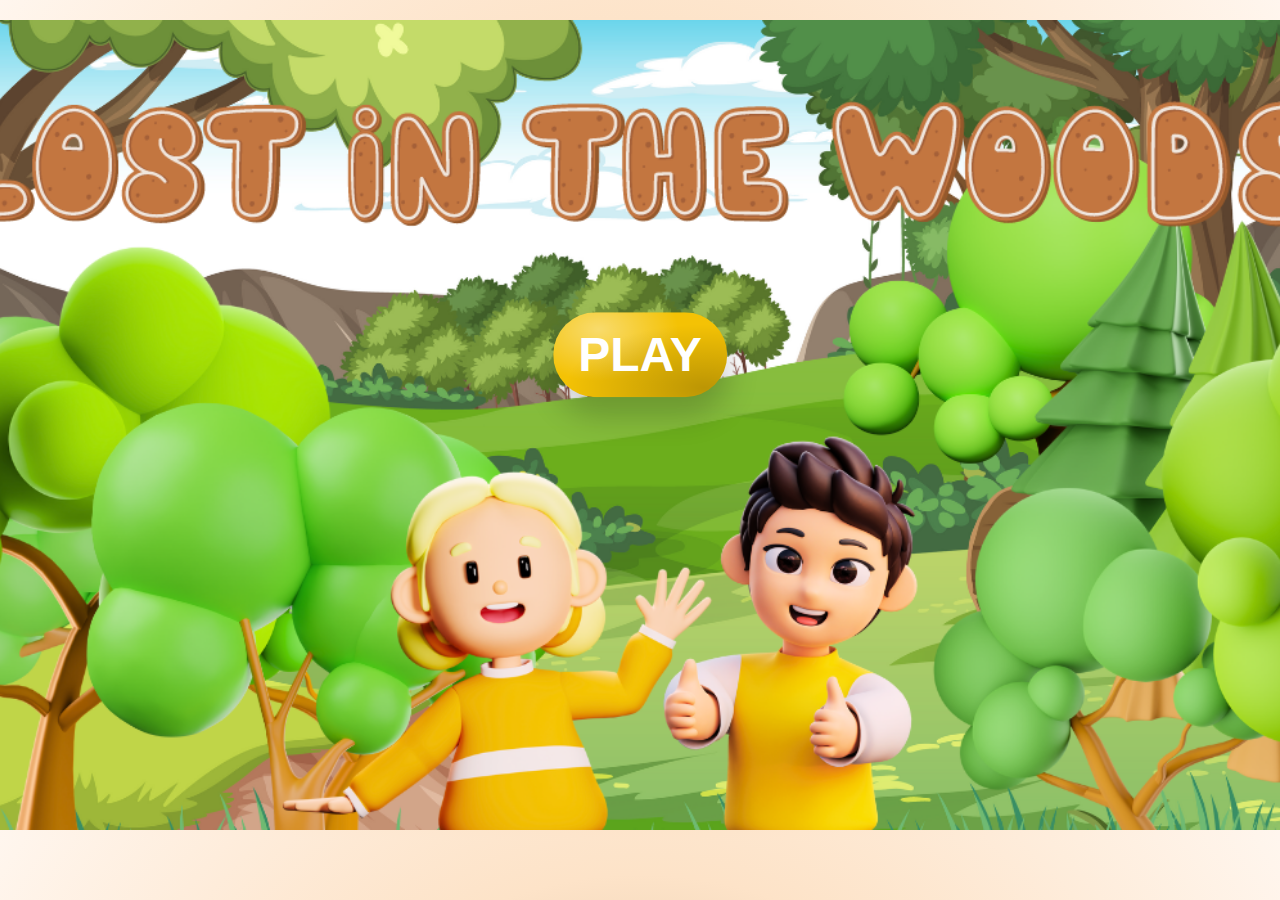
==== index.html @ 61152f68 "Design, pages, buttons" ====
<!DOCTYPE html>
<html lang="en">
  <head>
    <meta charset="UTF-8" />
    <meta name="viewport" content="width=device-width, initial-scale=1.0" />
    <title>Game</title>
    <link rel="stylesheet" href="./index.css" />
    <script type="module" src="./index.js"></script>
    <link
      href="https://cdnjs.cloudflare.com/ajax/libs/font-awesome/6.0.0-beta3/css/all.min.css"
      rel="stylesheet"
    />
  </head>
  <body>
    <header>
      <!-- <h1>Game title</h1> -->
    </header>
    <section id="welcome-section">
      <div class="welcome-background">
        <img src="../images/other/background.png" alt="background" />
      </div>
      <!-- <ul>
        <li>Rule-1</li>
        <li>Rule-2</li>
        <li>Rule-3</li>
        <li>Rule-4</li>
      </ul> -->
      <div class="button-welcome">
        <button id="start-game">PLAY</button>
        <!-- <button id="story-game">Story</button> -->
      </div>
    </section>

    <!-- GAME CONTAINER -->
    <!-- !! check because after adding points rules, score and PR are shown on the first page -->
    <section hidden id="game-section">
      <div hidden id="banner-game">
        <button id="back-home">
          <a href="./index.html">
            <svg width="120" height="120">
              <image
                xlink:href="./images/other/home2.svg"
                width="120"
                height="120"
              />
            </svg>
          </a>
        </button>
        <svg width="1200" height="180">
          <image
            xlink:href="./images/other/gamebanner.svg"
            width="1200"
            height="180"
          />
        </svg>
      </div>
      <div hidden id="game-container">
        <div hidden id="score-container">
          <div class="card-sco">
            <svg class="board-sco" width="300" height="200">
              <image
                xlink:href="./images/other/board.svg"
                width="300"
                height="300"
              />
            </svg>
            <h2>SCORE</h2>
            <p><span id="score"></span></p>
          </div>
        </div>
        <!-- Works without hidding game-div at first and then make it visible. -->
        <div id="game-div">
          <div id="game"></div>
        </div>
        <div id="points-container">
          <div hidden id="points-rules">
            <div class="card-point">
              <svg class="board-points" width="300" height="200">
                <image
                  xlink:href="./images/other/board.svg"
                  width="300"
                  height="300"
                />
              </svg>
            <h2>POINTS</h2>
            <div id="points-infos">
              <div id="points-treasure">
                <h3>Treasures : + 15 points</h3>
                <div class="treasure-svg">
                  <svg width="40" height="40">
                    <image
                      xlink:href="./images/treasures/treasure_1.svg"
                      width="40"
                      height="40"
                    />
                  </svg>
                  <svg width="40" height="40">
                    <image
                      xlink:href="./images/treasures/treasure_2.svg"
                      width="40"
                      height="40"
                    />
                  </svg>
                  <svg width="40" height="40">
                    <image
                      xlink:href="./images/treasures/treasure_3.svg"
                      width="40"
                      height="40"
                    />
                  </svg>
                  <svg width="40" height="40">
                    <image
                      xlink:href="./images/treasures/treasure_4.svg"
                      width="40"
                      height="40"
                    />
                  </svg>
                </div>
              </div>
              <div id="points-help">
                <h3>Help : + 10 points</h3>
                <div class="help-svg">
                  <svg width="40" height="40">
                    <image
                      xlink:href="./images/help/help_1.svg"
                      width="40"
                      height="40"
                    />
                  </svg>
                  <svg width="40" height="40">
                    <image
                      xlink:href="./images/help/help_2.svg"
                      width="40"
                      height="40"
                    />
                  </svg>
                  <svg width="40" height="40">
                    <image
                      xlink:href="./images/help/help_3.svg"
                      width="40"
                      height="40"
                    />
                  </svg>
                  <svg width="40" height="40">
                    <image
                      xlink:href="./images/help/help_4.svg"
                      width="40"
                      height="40"
                    />
                  </svg>
                  <svg width="40" height="40">
                    <image
                      xlink:href="./images/help/help_5.svg"
                      width="40"
                      height="40"
                    />
                  </svg>
                  </div>
              </div>
              <div id="points-keys">
                <h3>One backpack : + 10 points</h3>
                <div class="keys-svg">
                  <svg width="40" height="40">
                    <image
                      xlink:href="./images/keys/key_5.svg"
                      width="40"
                      height="40"
                    />
                  </svg>
                  <svg width="40" height="40">
                    <image
                      xlink:href="./images/keys/key_6.svg"
                      width="40"
                      height="40"
                    />
                  </svg>
                  <svg width="40" height="40">
                    <image
                      xlink:href="./images/keys/key_7.svg"
                      width="40"
                      height="40"
                    />
                  </svg>
                  <svg width="40" height="40">
                    <image
                      xlink:href="./images/keys/key_8.svg"
                      width="40"
                      height="40"
                    />
                  </svg>
              </div>
              <div id="points-villains">
                <h3>Monkeys : - 50 points</h3>
                <div class="monkeys-svg">
                  <svg width="40" height="40">
                    <image
                      xlink:href="./images/villains/villain.svg"
                      width="40"
                      height="40"
                    />
                  </svg>
                  <svg width="40" height="40">
                    <image
                      xlink:href="./images/villains/villain_2.svg"
                      width="40"
                      height="40"
                    />
                  </svg>
                  <svg width="40" height="40">
                    <image
                      xlink:href="./images/villains/villain_3.svg"
                      width="40"
                      height="40"
                    />
                  </svg>
              </div>
              <div id="points-steps">
                <h3>- 2 points / step</h3>
              </div>
            </div>
          </div>
        </div>
      </div>
    </section>

    <!-- TREASURES MESSAGE -->
    <dialog id="dialog-treasure">
      <!-- show the svg of the treasure? -->
      <p>Treasure found! Well done, adventurer!</p>
      <p>+ 15 points</p>
    </dialog>

    <!-- NEED THE KEY MESSAGE -->
    <dialog id="key-needed">
      <p>You need to find Nicole's backpack first</p>
    </dialog>

    <!-- KEY FOUND MESSAGE -->
    <dialog id="dialog-key">
      <!-- show the svg of the treasure? -->
      <p>Yay you found the key</p>
      <p>+ 25 points</p>
    </dialog>

    <!-- VILLAINS MESSAGE -->
    <dialog id="dialog-villains">
      <!-- show the svg of the treasure? -->
      <p>Looks like we've got company!</p>
      <p>- 50 points</p>
    </dialog>

    <!-- HELP MESSAGE -->
    <dialog id="dialog-help">
      <!-- show the svg of the treasure? -->
      <p>Resources secured, let's make good use of them!</p>
      <p>+ 10 points</p>
    </dialog>
    <!-- LEVEL MESSAGE -->
    <dialog id="dialog-level">
      <p>Congrats, -nameofthehero- found is way out!</p>
      <p>Your score: <span></span></p>
      <button id="next-level">Next Level</button>
      <button id="quit-game">Quit</button>
    </dialog>

    <!-- END GAME MESSAGE -->
    <dialog id="dialog-endgame">
      <p>See you next time !</p>
    </dialog>

    <!-- GAMEOVER MESSAGE -->
    <dialog id="dialog-gameover">
      <p>Game Over! Your score is 0.</p>
      <button id="restart-game">Restart ?</button>
      <button id="end-game">Quit</button>
    </dialog>

    <!-- FINISH MESSAGE -->
    <dialog id="dialog-finish">
      <p>Congrats, you have finished !</p>
      <!-- <p>Your score: <span></span></p> -->
      <button id="end-game">Quit</button>
    </dialog>
  </body>
</html>
---- index.css ----
@import url("./styles/general.css");
@import url("./styles/img_walls.css");
@import url("./styles/img_treasures.css");
@import url("./styles/img_villains.css");
@import url("./styles/img_keys.css");
@import url("./styles/img_help.css");
@import url("./styles/img_players.css");
@import url("./styles/img_exit.css");
@import url("./styles/button.css");
@import url("./styles/bye.css");
@import url("./styles/cards.css");
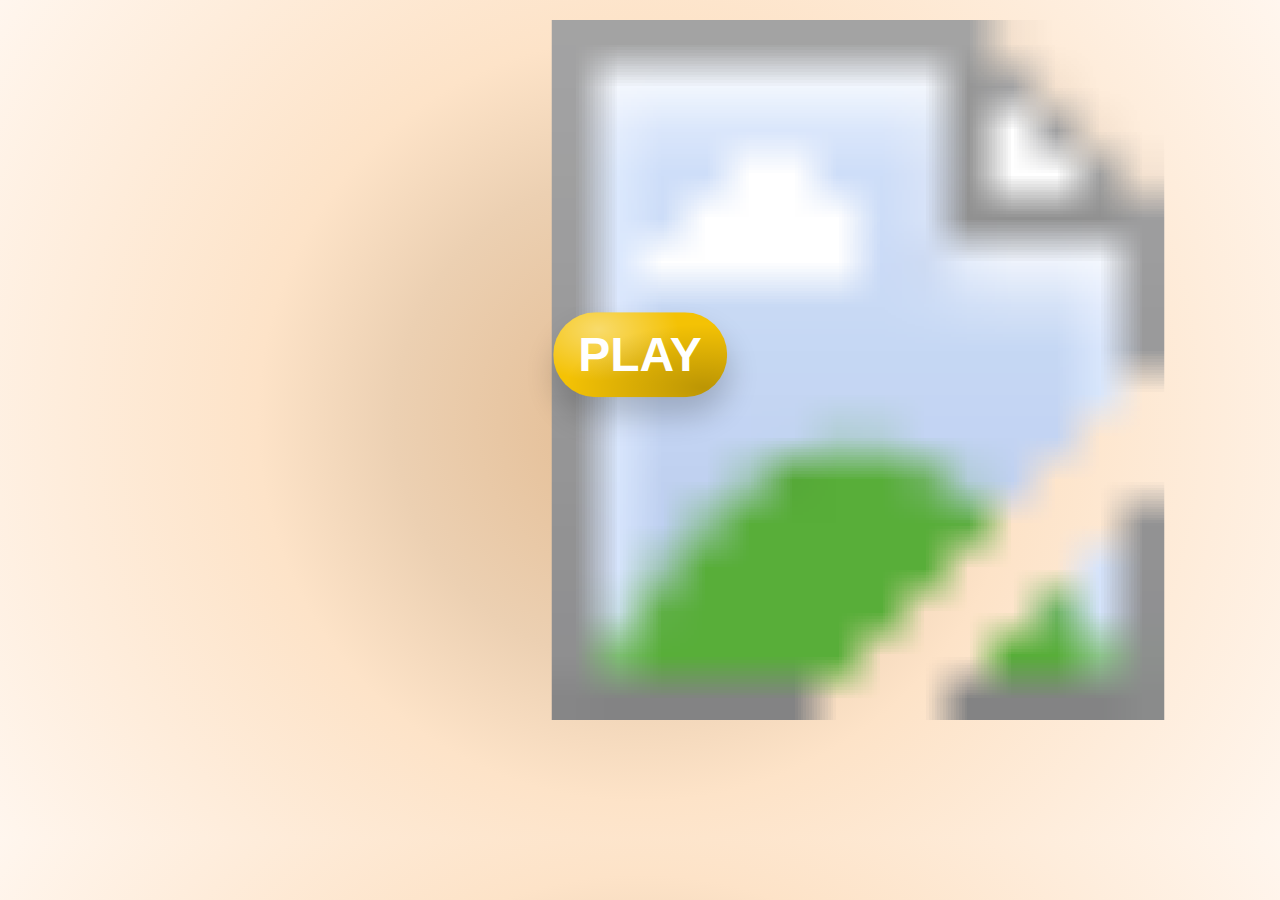
==== commit 6be9a769: "Fix banner" ====
--- a/index.html
+++ b/index.html
@@ -17,7 +17,14 @@
     </header>
     <section id="welcome-section">
       <div class="welcome-background">
-        <img src="../images/other/background.png" alt="background" />
+        <!-- <img src="../images/other/background.png" alt="background" /> -->
+        <svg width="1900" height="700">
+          <image
+            xlink:href="./images/other/bannertest.svg"
+            width="1700"
+            height="700"
+          />
+        </svg>
       </div>
       <!-- <ul>
         <li>Rule-1</li>
@@ -61,7 +68,7 @@
               <image
                 xlink:href="./images/other/board.svg"
                 width="300"
-                height="300"
+                height="240"
               />
             </svg>
             <h2>SCORE</h2>
@@ -79,7 +86,7 @@
                 <image
                   xlink:href="./images/other/board.svg"
                   width="300"
-                  height="300"
+                  height="240"
                 />
               </svg>
             <h2>POINTS</h2>
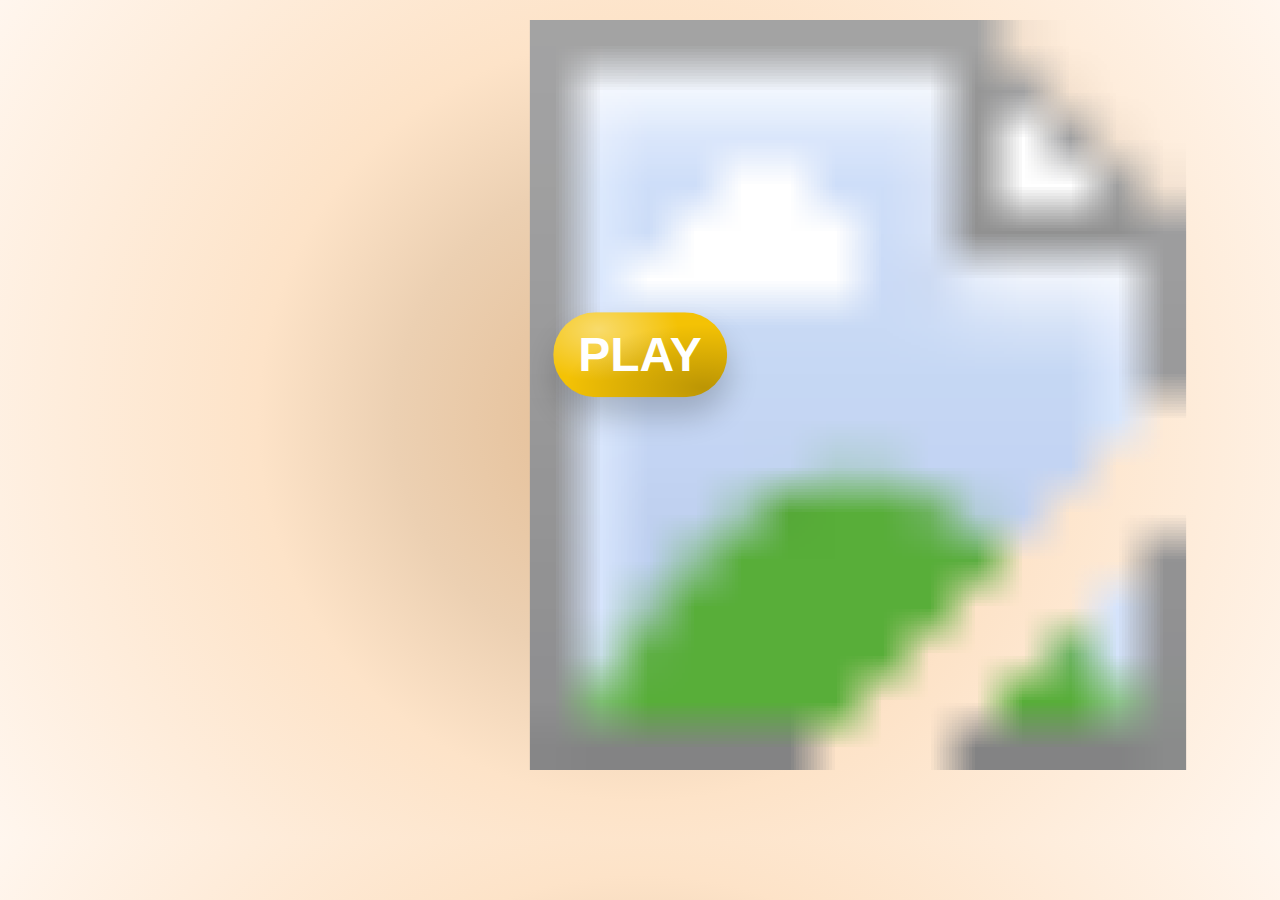
==== commit 99f26eff: "done" ====
--- a/index.html
+++ b/index.html
@@ -18,11 +18,11 @@
     <section id="welcome-section">
       <div class="welcome-background">
         <!-- <img src="../images/other/background.png" alt="background" /> -->
-        <svg width="1900" height="700">
+        <svg width="1900" height="750">
           <image
             xlink:href="./images/other/bannertest.svg"
             width="1700"
-            height="700"
+            height="750"
           />
         </svg>
       </div>
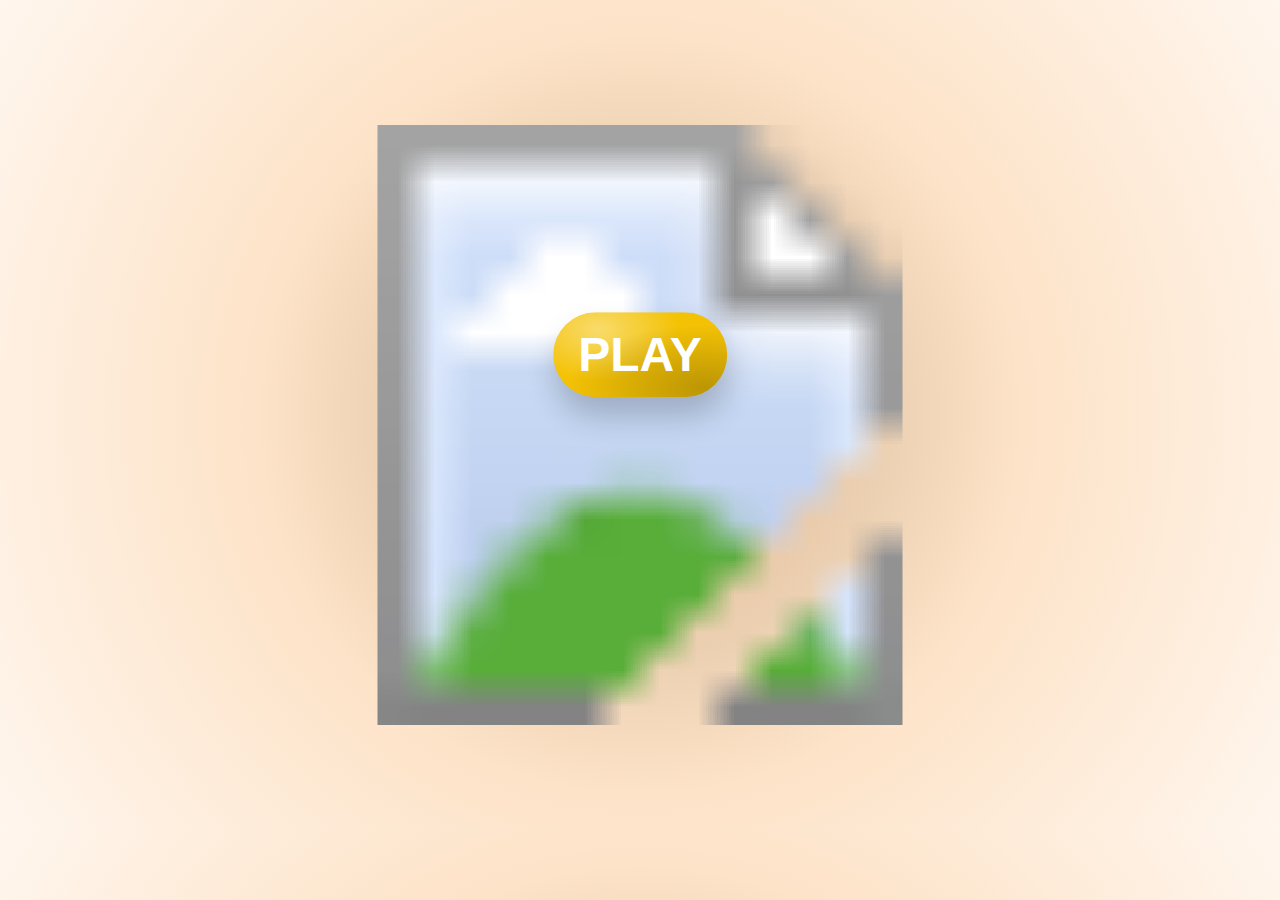
==== commit 40056526: "Fixing and addind svg to dialog, styling" ====
--- a/index.html
+++ b/index.html
@@ -18,11 +18,11 @@
     <section id="welcome-section">
       <div class="welcome-background">
         <!-- <img src="../images/other/background.png" alt="background" /> -->
-        <svg width="1900" height="750">
+        <svg width="1200" height="600">
           <image
             xlink:href="./images/other/bannertest.svg"
-            width="1700"
-            height="750"
+            width="1200"
+            height="600"
           />
         </svg>
       </div>
@@ -53,177 +53,211 @@
             </svg>
           </a>
         </button>
-        <svg width="1200" height="180">
+        <svg width="900" height="160">
           <image
-            xlink:href="./images/other/gamebanner.svg"
-            width="1200"
-            height="180"
+            xlink:href="./images/other/bannergame3.svg"
+            width="900"
+            height="160"
           />
         </svg>
+        <button id="bye-home">
+          <a href="./bye.html">
+            <svg width="80" height="80">
+              <image
+                xlink:href="./images/other/byecr.svg"
+                width="80"
+                height="80"
+              />
+            </svg>
+          </a>
+        </button>
       </div>
       <div hidden id="game-container">
         <div hidden id="score-container">
           <div class="card-sco">
-            <svg class="board-sco" width="300" height="200">
-              <image
-                xlink:href="./images/other/board.svg"
-                width="300"
-                height="240"
-              />
-            </svg>
-            <h2>SCORE</h2>
-            <p><span id="score"></span></p>
-          </div>
-        </div>
-        <!-- Works without hidding game-div at first and then make it visible. -->
-        <div id="game-div">
-          <div id="game"></div>
-        </div>
-        <div id="points-container">
-          <div hidden id="points-rules">
-            <div class="card-point">
-              <svg class="board-points" width="300" height="200">
+            <div class="svg-title">
+              <svg class="board-sco" width="300" height="200">
                 <image
                   xlink:href="./images/other/board.svg"
                   width="300"
                   height="240"
                 />
               </svg>
-            <h2>POINTS</h2>
-            <div id="points-infos">
-              <div id="points-treasure">
-                <h3>Treasures : + 15 points</h3>
-                <div class="treasure-svg">
-                  <svg width="40" height="40">
-                    <image
-                      xlink:href="./images/treasures/treasure_1.svg"
-                      width="40"
-                      height="40"
-                    />
-                  </svg>
-                  <svg width="40" height="40">
-                    <image
-                      xlink:href="./images/treasures/treasure_2.svg"
-                      width="40"
-                      height="40"
-                    />
-                  </svg>
-                  <svg width="40" height="40">
-                    <image
-                      xlink:href="./images/treasures/treasure_3.svg"
-                      width="40"
-                      height="40"
-                    />
-                  </svg>
-                  <svg width="40" height="40">
-                    <image
-                      xlink:href="./images/treasures/treasure_4.svg"
-                      width="40"
-                      height="40"
-                    />
-                  </svg>
+              <h2>SCORE</h2>
+            </div>
+            <div class="instructions">
+              <p><span id="score"></span></p>
+              <br />
+              <h3>What you need to do</h3>
+              <br />
+              <p>Nicole got lost in the forest</p>
+              <br />
+              <p>You are going to help Toto to find here</p>
+              <br />
+              <p>Sometimes, you will need to find her backpack first !</p>
+              <br />
+              <p>
+                Last thing, be careful if you see a monkey, they are going to
+                stole your things
+              </p>
+            </div>
+          </div>
+        </div>
+
+        <!-- Works without hidding game-div at first and then make it visible. -->
+        <div id="game-div">
+          <div id="game"></div>
+        </div>
+        <div id="points-container">
+          <div hidden id="points-rules">
+            <div class="card-point">
+              <div class="svg-title">
+                <svg class="board-points" width="300" height="200">
+                  <image
+                    xlink:href="./images/other/board.svg"
+                    width="300"
+                    height="240"
+                  />
+                </svg>
+                <h2>POINTS</h2>
+              </div>
+              <div id="points-infos">
+                <div id="points-treasure">
+                  <h3>Treasures : + 15 points</h3>
+                  <div class="treasure-svg">
+                    <svg width="40" height="40">
+                      <image
+                        xlink:href="./images/treasures/treasure_1.svg"
+                        width="40"
+                        height="40"
+                      />
+                    </svg>
+                    <svg width="40" height="40">
+                      <image
+                        xlink:href="./images/treasures/treasure_2.svg"
+                        width="40"
+                        height="40"
+                      />
+                    </svg>
+                    <svg width="40" height="40">
+                      <image
+                        xlink:href="./images/treasures/treasure_3.svg"
+                        width="40"
+                        height="40"
+                      />
+                    </svg>
+                    <svg width="40" height="40">
+                      <image
+                        xlink:href="./images/treasures/treasure_4.svg"
+                        width="40"
+                        height="40"
+                      />
+                    </svg>
+                  </div>
+                </div>
+                <div id="points-help">
+                  <h3>Help : + 10 points</h3>
+                  <div class="help-svg">
+                    <svg width="40" height="40">
+                      <image
+                        xlink:href="./images/help/help_1.svg"
+                        width="40"
+                        height="40"
+                      />
+                    </svg>
+                    <svg width="40" height="40">
+                      <image
+                        xlink:href="./images/help/help_2.svg"
+                        width="40"
+                        height="40"
+                      />
+                    </svg>
+                    <svg width="40" height="40">
+                      <image
+                        xlink:href="./images/help/help_3.svg"
+                        width="40"
+                        height="40"
+                      />
+                    </svg>
+                    <svg width="40" height="40">
+                      <image
+                        xlink:href="./images/help/help_4.svg"
+                        width="40"
+                        height="40"
+                      />
+                    </svg>
+                    <svg width="40" height="40">
+                      <image
+                        xlink:href="./images/help/help_5.svg"
+                        width="40"
+                        height="40"
+                      />
+                    </svg>
+                  </div>
+                </div>
+                <div id="points-keys">
+                  <h3>One backpack : + 10 points</h3>
+                  <div class="keys-svg">
+                    <svg width="40" height="40">
+                      <image
+                        xlink:href="./images/keys/key_5.svg"
+                        width="40"
+                        height="40"
+                      />
+                    </svg>
+                    <svg width="40" height="40">
+                      <image
+                        xlink:href="./images/keys/key_6.svg"
+                        width="40"
+                        height="40"
+                      />
+                    </svg>
+                    <svg width="40" height="40">
+                      <image
+                        xlink:href="./images/keys/key_7.svg"
+                        width="40"
+                        height="40"
+                      />
+                    </svg>
+                    <svg width="40" height="40">
+                      <image
+                        xlink:href="./images/keys/key_8.svg"
+                        width="40"
+                        height="40"
+                      />
+                    </svg>
+                  </div>
+                </div>
+                <div id="points-villains">
+                  <h3>Monkeys : - 50 points</h3>
+                  <div class="monkeys-svg">
+                    <svg width="40" height="40">
+                      <image
+                        xlink:href="./images/villains/villain.svg"
+                        width="40"
+                        height="40"
+                      />
+                    </svg>
+                    <svg width="40" height="40">
+                      <image
+                        xlink:href="./images/villains/villain_2.svg"
+                        width="40"
+                        height="40"
+                      />
+                    </svg>
+                    <svg width="40" height="40">
+                      <image
+                        xlink:href="./images/villains/villain_3.svg"
+                        width="40"
+                        height="40"
+                      />
+                    </svg>
+                  </div>
+                  <div id="points-steps">
+                    <h3>- 2 points / step</h3>
+                  </div>
                 </div>
               </div>
-              <div id="points-help">
-                <h3>Help : + 10 points</h3>
-                <div class="help-svg">
-                  <svg width="40" height="40">
-                    <image
-                      xlink:href="./images/help/help_1.svg"
-                      width="40"
-                      height="40"
-                    />
-                  </svg>
-                  <svg width="40" height="40">
-                    <image
-                      xlink:href="./images/help/help_2.svg"
-                      width="40"
-                      height="40"
-                    />
-                  </svg>
-                  <svg width="40" height="40">
-                    <image
-                      xlink:href="./images/help/help_3.svg"
-                      width="40"
-                      height="40"
-                    />
-                  </svg>
-                  <svg width="40" height="40">
-                    <image
-                      xlink:href="./images/help/help_4.svg"
-                      width="40"
-                      height="40"
-                    />
-                  </svg>
-                  <svg width="40" height="40">
-                    <image
-                      xlink:href="./images/help/help_5.svg"
-                      width="40"
-                      height="40"
-                    />
-                  </svg>
-                  </div>
-              </div>
-              <div id="points-keys">
-                <h3>One backpack : + 10 points</h3>
-                <div class="keys-svg">
-                  <svg width="40" height="40">
-                    <image
-                      xlink:href="./images/keys/key_5.svg"
-                      width="40"
-                      height="40"
-                    />
-                  </svg>
-                  <svg width="40" height="40">
-                    <image
-                      xlink:href="./images/keys/key_6.svg"
-                      width="40"
-                      height="40"
-                    />
-                  </svg>
-                  <svg width="40" height="40">
-                    <image
-                      xlink:href="./images/keys/key_7.svg"
-                      width="40"
-                      height="40"
-                    />
-                  </svg>
-                  <svg width="40" height="40">
-                    <image
-                      xlink:href="./images/keys/key_8.svg"
-                      width="40"
-                      height="40"
-                    />
-                  </svg>
-              </div>
-              <div id="points-villains">
-                <h3>Monkeys : - 50 points</h3>
-                <div class="monkeys-svg">
-                  <svg width="40" height="40">
-                    <image
-                      xlink:href="./images/villains/villain.svg"
-                      width="40"
-                      height="40"
-                    />
-                  </svg>
-                  <svg width="40" height="40">
-                    <image
-                      xlink:href="./images/villains/villain_2.svg"
-                      width="40"
-                      height="40"
-                    />
-                  </svg>
-                  <svg width="40" height="40">
-                    <image
-                      xlink:href="./images/villains/villain_3.svg"
-                      width="40"
-                      height="40"
-                    />
-                  </svg>
-              </div>
-              <div id="points-steps">
-                <h3>- 2 points / step</h3>
-              </div>
             </div>
           </div>
         </div>
@@ -232,61 +266,177 @@
 
     <!-- TREASURES MESSAGE -->
     <dialog id="dialog-treasure">
-      <!-- show the svg of the treasure? -->
-      <p>Treasure found! Well done, adventurer!</p>
-      <p>+ 15 points</p>
+      <div class="container-inner">
+        <div class="content">
+          <div class="content-img">
+            <svg width="150" height="150">
+              <image
+                xlink:href="./images/dialog/yay1.svg"
+                width="150"
+                height="150"
+              />
+            </svg>
+          </div>
+          <p>Treasure found! Well done, adventurer!</p>
+          <p>+ 15 points</p>
+        </div>
+      </div>
     </dialog>
 
     <!-- NEED THE KEY MESSAGE -->
     <dialog id="key-needed">
-      <p>You need to find Nicole's backpack first</p>
+      <div class="container-inner">
+        <div class="content">
+          <div class="content-img">
+            <svg width="150" height="150">
+              <image
+                xlink:href="./images/dialog/yay1.svg"
+                width="150"
+                height="150"
+              />
+            </svg>
+          </div>
+          <p>You need to find Nicole's backpack first</p>
+        </div>
+      </div>
     </dialog>
 
     <!-- KEY FOUND MESSAGE -->
     <dialog id="dialog-key">
-      <!-- show the svg of the treasure? -->
-      <p>Yay you found the key</p>
-      <p>+ 25 points</p>
+      <div class="container-inner">
+        <div class="content">
+          <div class="content-img">
+            <svg width="150" height="150">
+              <image
+                xlink:href="./images/dialog/yay1.svg"
+                width="150"
+                height="150"
+              />
+            </svg>
+          </div>
+          <p>Yay you found Nicole's backpack</p>
+          <p>+ 25 points</p>
+        </div>
+      </div>
     </dialog>
 
     <!-- VILLAINS MESSAGE -->
     <dialog id="dialog-villains">
-      <!-- show the svg of the treasure? -->
-      <p>Looks like we've got company!</p>
-      <p>- 50 points</p>
+      <div class="container-inner">
+        <div class="content">
+          <div class="content-img">
+            <svg width="150" height="150">
+              <image
+                xlink:href="./images/dialog/yay1.svg"
+                width="150"
+                height="150"
+              />
+            </svg>
+          </div>
+          <p>Looks like we've got company!</p>
+          <p>- 50 points</p>
+        </div>
+      </div>
     </dialog>
 
     <!-- HELP MESSAGE -->
     <dialog id="dialog-help">
-      <!-- show the svg of the treasure? -->
-      <p>Resources secured, let's make good use of them!</p>
-      <p>+ 10 points</p>
-    </dialog>
+      <div class="container-inner">
+        <div class="content">
+          <div class="content-img">
+            <svg width="150" height="150">
+              <image
+                xlink:href="./images/dialog/yay1.svg"
+                width="150"
+                height="150"
+              />
+            </svg>
+          </div>
+          <p>Resources secured, let's make good use of them!</p>
+          <p>+ 10 points</p>
+        </div>
+      </div>
+    </dialog>
+
     <!-- LEVEL MESSAGE -->
     <dialog id="dialog-level">
-      <p>Congrats, -nameofthehero- found is way out!</p>
-      <p>Your score: <span></span></p>
-      <button id="next-level">Next Level</button>
-      <button id="quit-game">Quit</button>
+      <div class="container-inner">
+        <div class="content">
+          <div class="content-img">
+            <svg width="150" height="150">
+              <image
+                xlink:href="./images/dialog/yay1.svg"
+                width="150"
+                height="150"
+              />
+            </svg>
+          </div>
+          <p>Congrats, Toto found Nicole!</p>
+          <p>Your score: <span></span></p>
+          <button id="next-level">Next Level</button>
+          <button id="quit-game">Quit</button>
+        </div>
+      </div>
     </dialog>
 
     <!-- END GAME MESSAGE -->
     <dialog id="dialog-endgame">
-      <p>See you next time !</p>
+      <div class="container-inner">
+        <div class="content">
+          <div class="content-img">
+            <svg width="150" height="150">
+              <image
+                xlink:href="./images/dialog/yay1.svg"
+                width="150"
+                height="150"
+              />
+            </svg>
+          </div>
+          <p>See you next time !</p>
+        </div>
+      </div>
     </dialog>
 
     <!-- GAMEOVER MESSAGE -->
     <dialog id="dialog-gameover">
-      <p>Game Over! Your score is 0.</p>
-      <button id="restart-game">Restart ?</button>
-      <button id="end-game">Quit</button>
+      <div class="container-inner">
+        <div class="content">
+          <div class="content-img">
+            <svg width="150" height="150">
+              <image
+                xlink:href="./images/dialog/yay1.svg"
+                width="150"
+                height="150"
+              />
+            </svg>
+          </div>
+          <p>Game Over! Your score is 0.</p>
+          <button id="restart-game">Restart ?</button>
+          <button id="end-game">Quit</button>
+        </div>
+      </div>
     </dialog>
 
     <!-- FINISH MESSAGE -->
     <dialog id="dialog-finish">
-      <p>Congrats, you have finished !</p>
-      <!-- <p>Your score: <span></span></p> -->
-      <button id="end-game">Quit</button>
-    </dialog>
+      <div class="container-inner">
+        <div class="content">
+          <div class="content-img">
+            <svg width="150" height="150">
+              <image
+                xlink:href="./images/dialog/yay1.svg"
+                width="150"
+                height="150"
+              />
+            </svg>
+          </div>
+          <p>Congrats, you have finished !</p>
+          <!-- <p>Your score: <span></span></p> -->
+          <button id="end-game">Quit</button>
+        </div>
+      </div>
+    </dialog>
+
+    <!-- END BODY -->
   </body>
 </html>
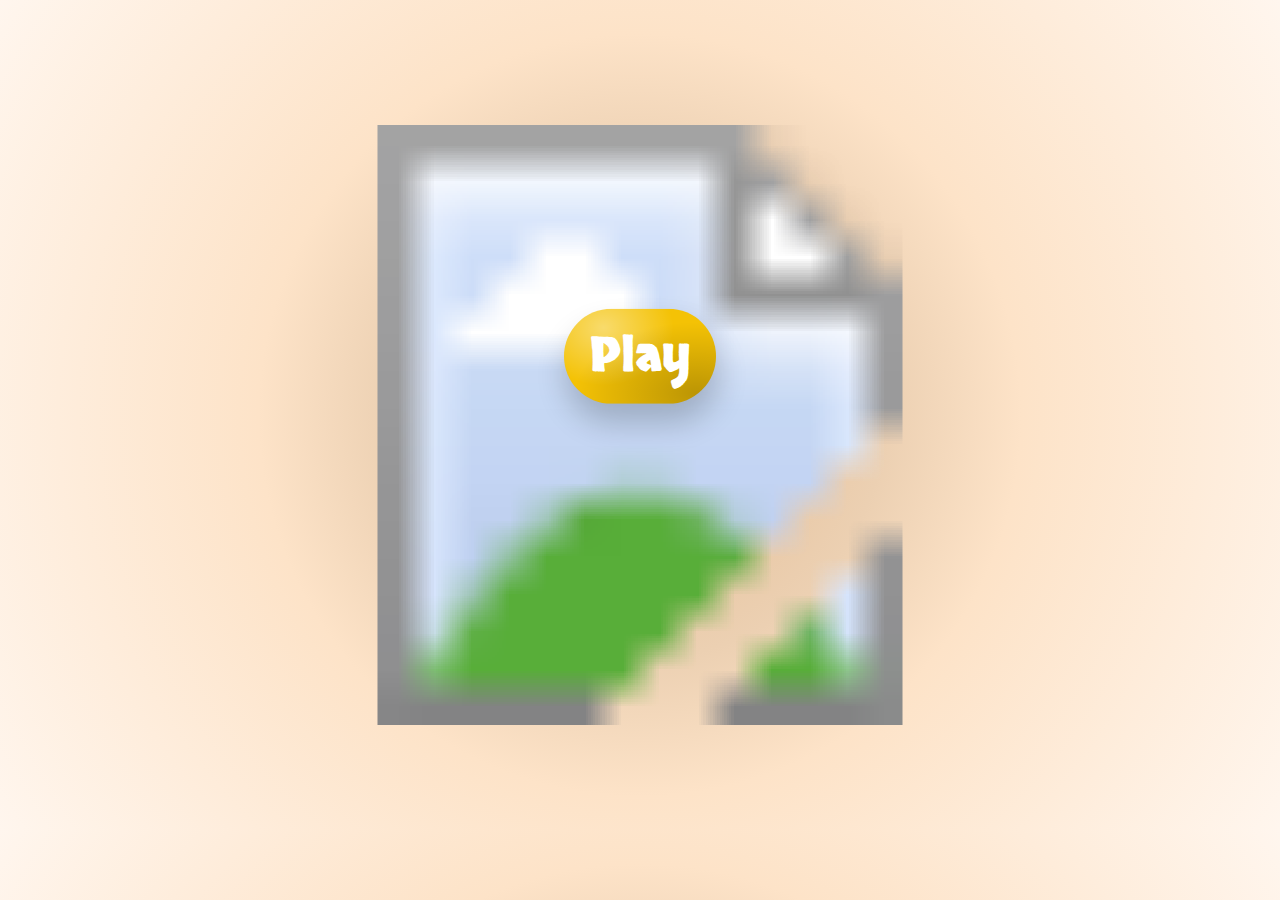
==== commit 9b98430e: "Design finish dialog" ====
--- a/index.html
+++ b/index.html
@@ -33,7 +33,7 @@
         <li>Rule-4</li>
       </ul> -->
       <div class="button-welcome">
-        <button id="start-game">PLAY</button>
+        <button id="start-game">Play</button>
         <!-- <button id="story-game">Story</button> -->
       </div>
     </section>
@@ -290,7 +290,7 @@
           <div class="content-img">
             <svg width="150" height="150">
               <image
-                xlink:href="./images/dialog/yay1.svg"
+                xlink:href="./images/dialog/ohoups.svg"
                 width="150"
                 height="150"
               />
@@ -308,7 +308,7 @@
           <div class="content-img">
             <svg width="150" height="150">
               <image
-                xlink:href="./images/dialog/yay1.svg"
+                xlink:href="./images/dialog/youpi.svg"
                 width="150"
                 height="150"
               />
@@ -327,7 +327,7 @@
           <div class="content-img">
             <svg width="150" height="150">
               <image
-                xlink:href="./images/dialog/yay1.svg"
+                xlink:href="./images/dialog/ohno.svg"
                 width="150"
                 height="150"
               />
@@ -346,7 +346,7 @@
           <div class="content-img">
             <svg width="150" height="150">
               <image
-                xlink:href="./images/dialog/yay1.svg"
+                xlink:href="./images/dialog/ouf.svg"
                 width="150"
                 height="150"
               />
@@ -365,7 +365,14 @@
           <div class="content-img">
             <svg width="150" height="150">
               <image
-                xlink:href="./images/dialog/yay1.svg"
+                xlink:href="./images/dialog/nicol.svg"
+                width="150"
+                height="150"
+              />
+            </svg>
+            <svg width="150" height="150">
+              <image
+                xlink:href="./images/dialog/toto.svg"
                 width="150"
                 height="150"
               />
@@ -373,8 +380,10 @@
           </div>
           <p>Congrats, Toto found Nicole!</p>
           <p>Your score: <span></span></p>
-          <button id="next-level">Next Level</button>
-          <button id="quit-game">Quit</button>
+          <div class="buttons">
+            <button id="next-level">Next</button>
+            <button id="quit-game">Quit</button>
+          </div>
         </div>
       </div>
     </dialog>
@@ -384,11 +393,11 @@
       <div class="container-inner">
         <div class="content">
           <div class="content-img">
-            <svg width="150" height="150">
-              <image
-                xlink:href="./images/dialog/yay1.svg"
-                width="150"
-                height="150"
+            <svg width="200" height="200">
+              <image
+                xlink:href="./images/dialog/ohbye.svg"
+                width="200"
+                height="200"
               />
             </svg>
           </div>
@@ -424,7 +433,7 @@
           <div class="content-img">
             <svg width="150" height="150">
               <image
-                xlink:href="./images/dialog/yay1.svg"
+                xlink:href="./images/dialog/victoire.svg"
                 width="150"
                 height="150"
               />
